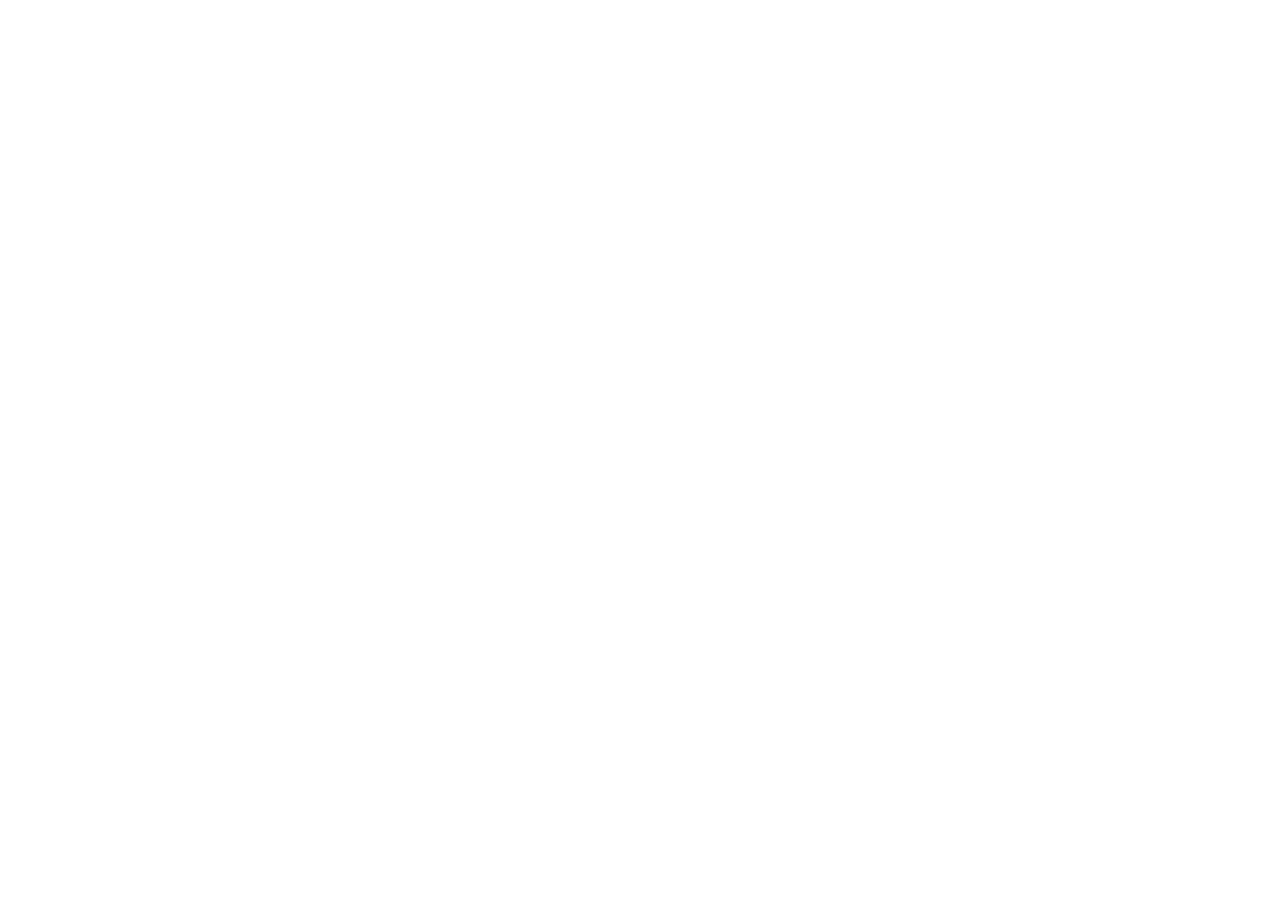
==== index.html @ d58dc0ec "Update index.html" ====
<!DOCTYPE html>
<html lang="en">
<head>
    <meta charset="UTF-8">
    <meta name="viewport" content="width=device-width, initial-scale=1.0">
    <title>Petwebsite | Home</title>
</head>
<body>
    
</body>
</html>
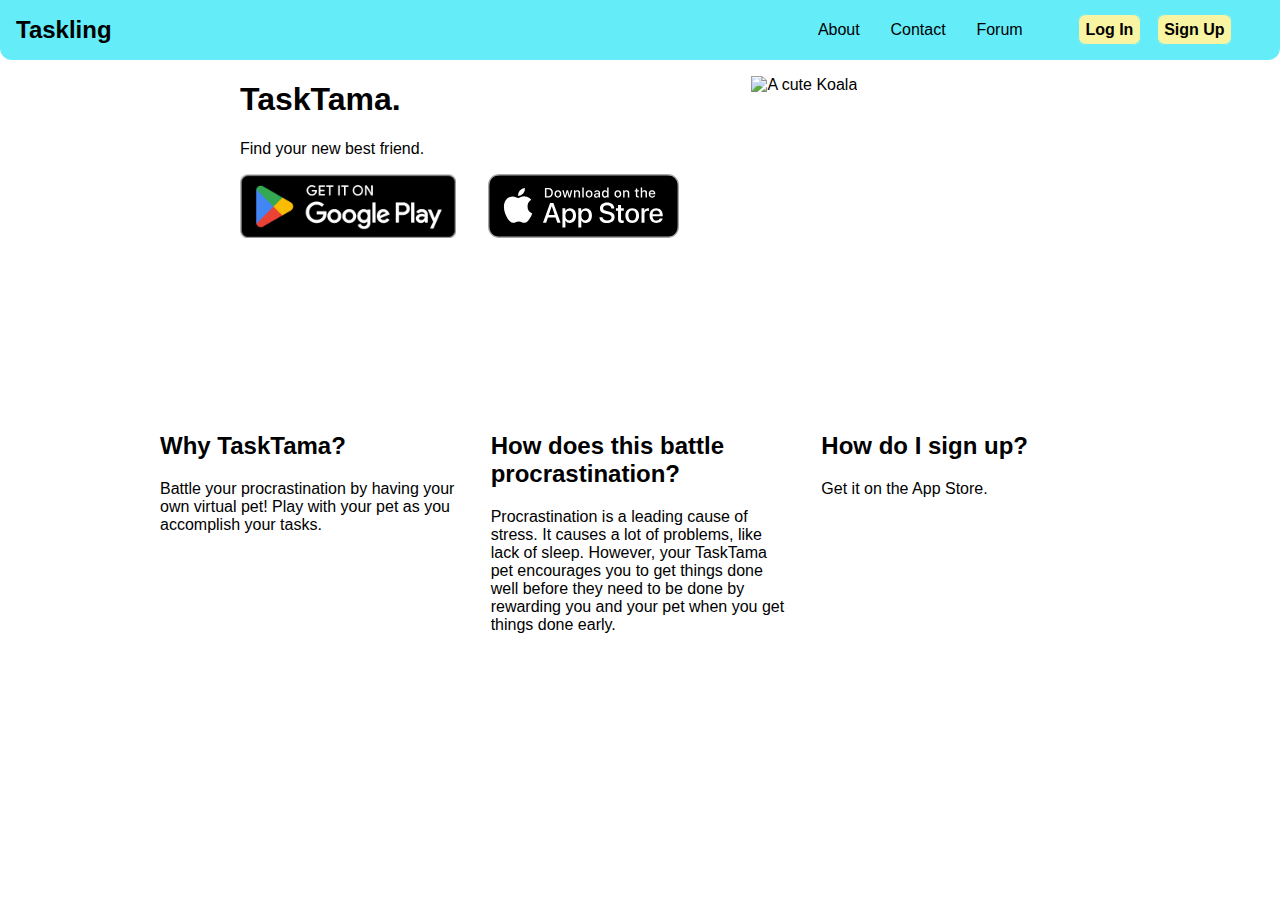
==== commit 4ec5bf91: "home page update" ====
--- a/index.html
+++ b/index.html
@@ -4,8 +4,62 @@
     <meta charset="UTF-8">
     <meta name="viewport" content="width=device-width, initial-scale=1.0">
     <title>Petwebsite | Home</title>
+    <link rel="stylesheet" href="/css/colors.css">
+    <link rel="stylesheet" href="/css/header.css">
+    <link rel="stylesheet" href="/css/main.css">
 </head>
 <body>
-    
+    <header>
+        <div class="header-bar">
+            <div class="header-bar__left">
+                <h2>Taskling</h2>
+            </div>
+            <div class="header-bar__right">
+                <ul class="header-links">
+                    <li class="header-links__item"><a href="about.html">About</a></li>
+                    <li class="header-links__item"><a href="contact.html">Contact</a></li>
+                    <li class="header-links__item"><a href="forum.html">Forum</a></li>
+                    <li class="header-links__item submenu">
+                        <ul id="account-info" class="header-links">
+                            <!-- replace this content if the user is logged in - #account-info -->
+                            <li class="header-links__item bold"><a href="login.html">Log In</a></li>
+                            <li class="header-links__item bold"><a href="signup.html">Sign Up</a></li>
+                        </ul>
+                    </li>
+                </ul>
+            </div>
+        </div>
+    </header>
+    <main>
+        <div class="centered split">
+            <div class="left">
+                <h1>TaskTama.</h1>
+                <p>Find your new best friend.</p>
+                <ul class="button-bar">
+                    <li><a href="#"><img src="/images/GetItOnGooglePlay_Badge_Web_color_English.png" alt="Google Play"></a></li>
+                    <li><a href="#"><img src="/images/Download_on_the_App_Store_Badge_US-UK_RGB_blk_092917.svg" alt="App Store"></a></li>
+                </ul>
+            </div>
+            <figure class="hero-pet">
+                <img src="/images/koala-pixel.png" alt="A cute Koala">
+                <!-- <figcaption></figcaption> -->
+            </figure>
+        </div>
+        <div class="centered-wide split cards">
+            <div>
+                <h2>Why TaskTama?</h2>
+                <p>Battle your procrastination by having your own virtual pet! Play with your pet as you accomplish your tasks.</p>
+            </div>
+            <div>
+                <h2>How does this battle procrastination?</h2>
+                <p>Procrastination is a leading cause of stress. It causes a lot of problems, like lack of sleep. However, your TaskTama pet encourages you to get things done well before they need to be done by rewarding you and your pet when you get things done early.</p>
+            </div>
+            <div>
+                <h2>How do I sign up?</h2>
+                <p>Get it on the App Store.</p>
+            </div>
+        </div>
+
+    </main>
 </body>
 </html>--- a/css/colors.css
+++ b/css/colors.css
@@ -0,0 +1,12 @@
+:root {
+    font-family:Arial, Helvetica, sans-serif;
+
+    --color-background: #F5F5F5;
+    --color-background-secondary: #F9F4A2;
+    --color-text: #2b2b2b;
+    --color-text-impact: #000000;
+    --color-accent: #64ECF9;
+    --color-accent-secondary: #F02D34;
+}
+
+/*  F5F5F5, 64ECF9, F02D34, FAD07C, F9F4A2 */--- a/css/header.css
+++ b/css/header.css
@@ -0,0 +1,64 @@
+header {
+    background-color: var(--color-accent);
+    margin:0;
+    padding: 1rem;
+    border-bottom-left-radius: 0.75rem;
+    border-bottom-right-radius: 0.75rem;
+}
+.header-bar {
+    display: flex;
+    flex-direction: row;
+    justify-content: space-between;
+}
+.header-bar h2 {
+    margin:0;
+    padding:0;
+}
+.header-bar__right {
+    display:flex;
+    align-items: center;
+}
+.header-links {
+    display: flex;
+    flex-direction: row;
+    justify-content: space-between;
+    align-items: center;
+    gap: 1rem;
+    list-style-type: none;
+    margin:0 2rem;
+    padding: 0;
+}
+.header-links li {
+    margin:0;
+    padding:0;
+}
+.header-links a {
+    background-color: var(--color-accent);
+    border:0.1rem solid var(--color-accent);
+    color:var(--color-text-impact);
+    padding: 0.4rem;
+    border-radius:0.5rem;
+    text-decoration: none;
+    box-sizing: border-box;
+    transition:0.2s;
+}
+.header-links .header-links__item.bold a {
+    background-color: var(--color-background-secondary);
+    font-weight:bold;
+}
+.header-links .header-links__item.bold a:hover {
+    border:0.1rem solid var(--color-background-secondary);
+    background-color: var(--color-accent);
+}
+.header-links a:hover {
+    background-color: var(--color-background-secondary);
+    border:0.1rem solid var(--color-background-secondary);
+    padding: 0.4rem;
+    box-shadow: 0 0 20px #0000001f;
+}
+.header-links__item.submenu {
+    padding: 0;
+}
+.header-links__item.submenu .header-links {
+    margin:0 0 0 2rem;;
+}--- a/css/main.css
+++ b/css/main.css
@@ -0,0 +1,49 @@
+body{
+    margin: 0;
+    padding: 0;
+}
+
+.centered {
+    max-width: 50rem;
+    margin: auto;
+    padding: 0 1rem;
+}
+.centered-wide {
+    max-width: 60rem;
+    margin: auto;
+    padding: 0 1rem;
+}
+
+.split {
+    display:flex;
+    justify-content: space-between;
+    gap:2rem;
+}
+.hero-pet {
+    height:20rem;
+    width:20rem;
+}
+.hero-pet img {
+    height:20rem;
+    width:20rem;
+}
+
+.button-bar {
+    display: flex;
+    justify-content: left;
+    gap: 2rem;
+    margin-top: 1rem;
+    list-style-type: none;
+    padding:0;
+}
+.button-bar li a{
+    padding:0;
+    border-radius: 0;
+}
+.button-bar li a img {
+    height:4rem;
+}
+
+.cards div {
+    width: 20rem;
+}